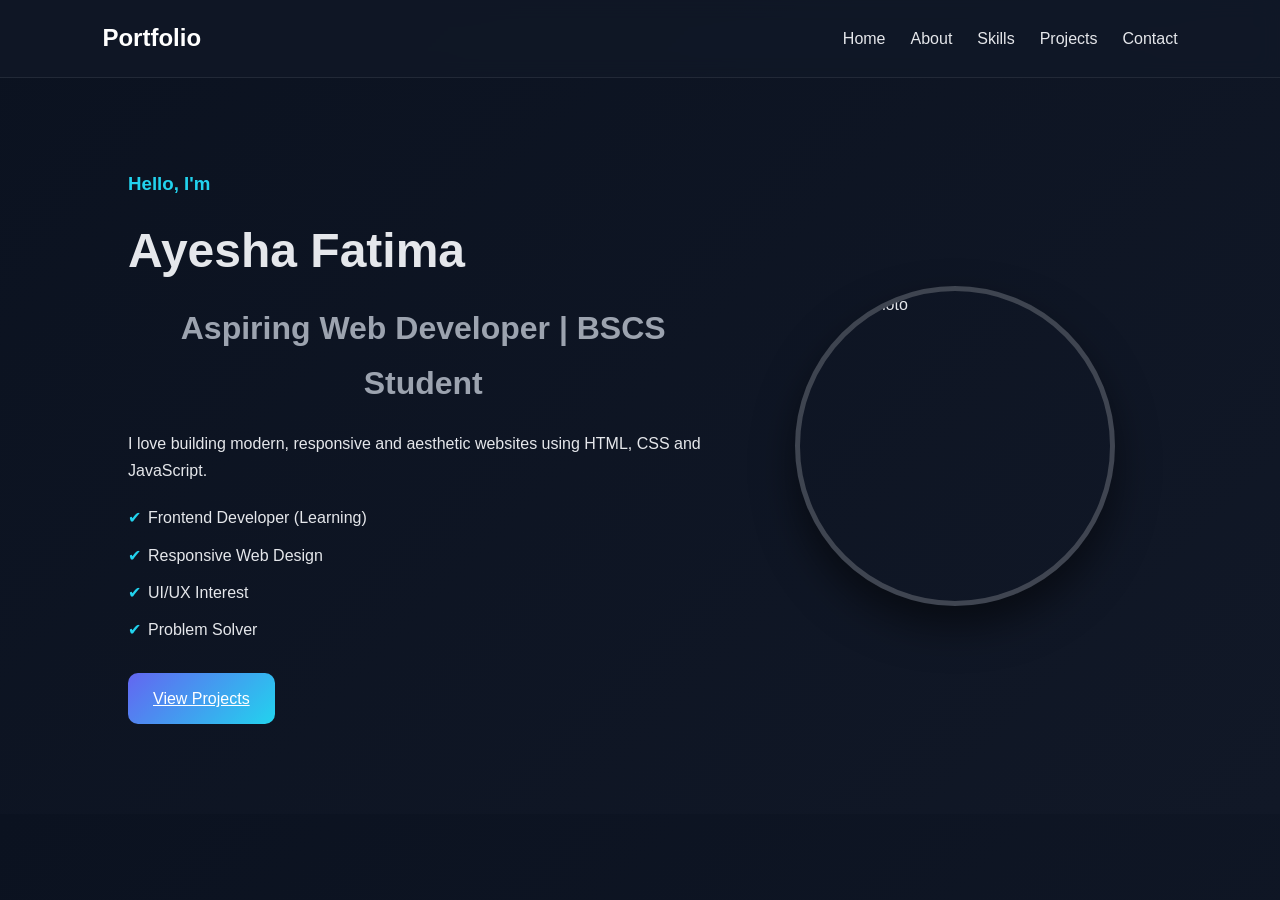
==== index.html @ 3d607368 "Add files via upload" ====
<!DOCTYPE html>
<html lang="en">
<head>
    <meta charset="UTF-8">
    <meta name="viewport" content="width=device-width, initial-scale=1.0">
    <title>Portfolio | Ayesha Fatima</title>
    <link rel="stylesheet" href="style.css">
</head>
<body>

<header>
<nav>
    <h2>Portfolio</h2>
    <ul>
        <li><a href="index.html">Home</a></li>
        <li><a href="about.html">About</a></li>
        <li><a href="skills.html">Skills</a></li>
        <li><a href="projects.html">Projects</a></li>
        <li><a href="contact.html">Contact</a></li>
    </ul>
</nav>
</header>

<!-- HERO SECTION -->

<section class="hero">

    <!-- LEFT SIDE TEXT -->
    <div class="hero-text">

        <h3>Hello, I'm</h3>
        <h1>Ayesha Fatima</h1>
        <h2>Aspiring Web Developer | BSCS Student</h2>

        <p>
            I love building modern, responsive and aesthetic websites using HTML, CSS and JavaScript.
        </p>

        <ul>
            <li>Frontend Developer (Learning)</li>
            <li>Responsive Web Design</li>
            <li>UI/UX Interest</li>
            <li>Problem Solver</li>
        </ul>

        <a href="projects.html" class="btn">View Projects</a>

    </div>

    <!-- RIGHT SIDE IMAGE -->
    <div class="hero-img">
        <img src="images/profile.jpg" alt="Profile Photo">
    </div>

</section>

</body>
</html>
---- style.css ----
/* ================= RESET ================= */

*{
    margin:0;
    padding:0;
    box-sizing:border-box;
    scroll-behavior:smooth;
}

/* ================= BODY ================= */

body{
    font-family:'Segoe UI', Tahoma, Geneva, Verdana, sans-serif;
    background:linear-gradient(135deg,#0B1220,#111827);
    color:#E5E7EB;
    line-height:1.7;
}

/* ================= COLORS ================= */

:root{
    --primary:#6366F1;
    --accent:#22D3EE;
    --card:rgba(255,255,255,0.06);
}

/* ================= NAVBAR ================= */

header{
    background:rgba(17,24,39,0.8);
    backdrop-filter:blur(10px);
    padding:18px 8%;
    position:sticky;
    top:0;
    z-index:1000;
    border-bottom:1px solid rgba(255,255,255,0.08);
}

nav{
    display:flex;
    justify-content:space-between;
    align-items:center;
}

nav h2{
    color:white;
}

nav ul{
    display:flex;
    list-style:none;
}

nav ul li{
    margin-left:25px;
}

nav ul li a{
    color:#E5E7EB;
    text-decoration:none;
    transition:.3s;
}

nav ul li a:hover{
    color:var(--accent);
}

/* ================= HERO SECTION GRID ================= */

.hero{
    display:grid;
    grid-template-columns:1.5fr 1fr;
    gap:40px;
    align-items:center;
    padding:90px 10%;
}

/* LEFT SIDE */

.hero-text h3{
    color:var(--accent);
    margin-bottom:10px;
}

.hero-text h1{
    font-size:48px;
    margin-bottom:10px;
}

.hero-text h2{
    color:#9CA3AF;
    margin-bottom:20px;
}

/* BULLETS */

.hero-text ul{
    list-style:none;
    margin-top:20px;
}

.hero-text ul li{
    margin:10px 0;
    padding-left:20px;
    position:relative;
}

.hero-text ul li::before{
    content:"✔";
    position:absolute;
    left:0;
    color:var(--accent);
}

/* BUTTON */

.btn{
    margin-top:20px;
    display:inline-block;
    background:linear-gradient(135deg,#6366F1,#22D3EE);
    color:white;
    padding:12px 25px;
    border:none;
    border-radius:10px;
    cursor:pointer;
    transition:.4s;
}

.btn:hover{
    transform:translateY(-4px);
}

/* ================= IMAGE RIGHT SIDE ================= */

.hero-img{
    display:flex;
    justify-content:center;
}

.hero-img img{
    width:min(320px, 70vw);
    height:min(320px, 70vw);
    border-radius:50%;
    object-fit:cover;
    border:5px solid rgba(255,255,255,0.2);
    box-shadow:0 20px 40px rgba(0,0,0,0.5);
    transition:.4s;
}

.hero-img img:hover{
    transform:scale(1.05);
}

/* ================= GENERAL SECTIONS (about, skills, projects, contact pages) ================= */

section{
    padding:60px 6%;
}

section h2{
    text-align:center;
    font-size:32px;
    margin-bottom:15px;
    color:white;
}

footer{
    text-align:center;
    padding:25px 6%;
    color:#9CA3AF;
    border-top:1px solid rgba(255,255,255,0.08);
    margin-top:40px;
}

/* ================= CARD ================= */

.card{
    background:var(--card);
    padding:25px;
    border-radius:15px;
    border:1px solid rgba(255,255,255,0.08);
}

/* ================= RESPONSIVE ================= */

@media(max-width:768px){

    .hero{
        grid-template-columns:1fr;
        text-align:center;
    }

    .hero-img{
        order:-1;
    }

    nav ul{
        flex-direction:column;
        margin-top:10px;
    }

    nav ul li{
        margin:10px 0;
    }

    .hero-text ul li{
        text-align:left;
    }
}

@media(max-width:480px){

    .hero{
        padding:60px 6%;
    }

    .hero-text h1{
        font-size:34px;
    }

    section{
        padding:40px 5%;
    }

    section h2{
        font-size:26px;
    }
}
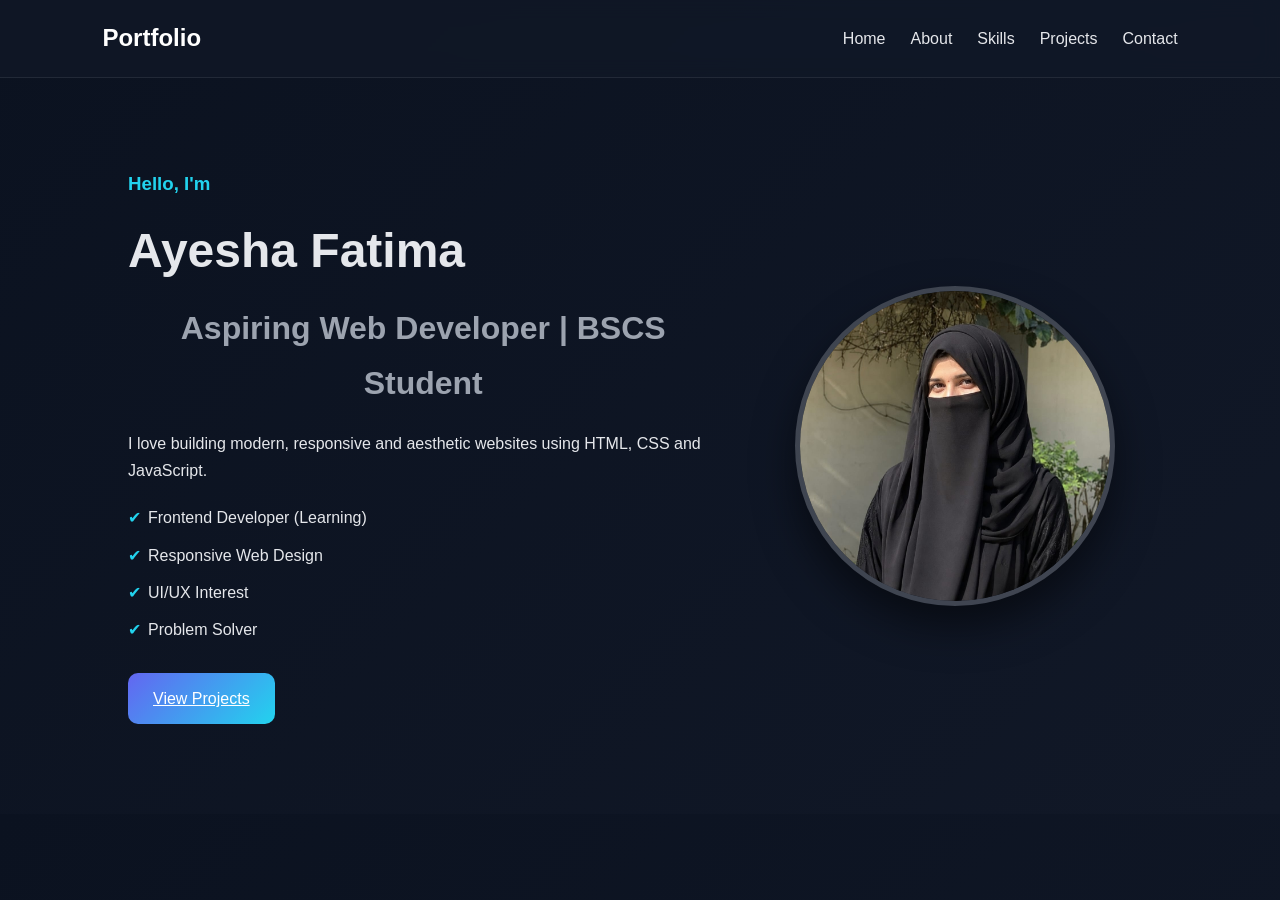
==== commit 645d811b: "Update index.html" ====
--- a/index.html
+++ b/index.html
@@ -49,10 +49,10 @@
 
     <!-- RIGHT SIDE IMAGE -->
     <div class="hero-img">
-        <img src="images/profile.jpg" alt="Profile Photo">
+        <img src="profile.jpg" alt="Profile Photo">
     </div>
 
 </section>
 
 </body>
-</html>+</html>
